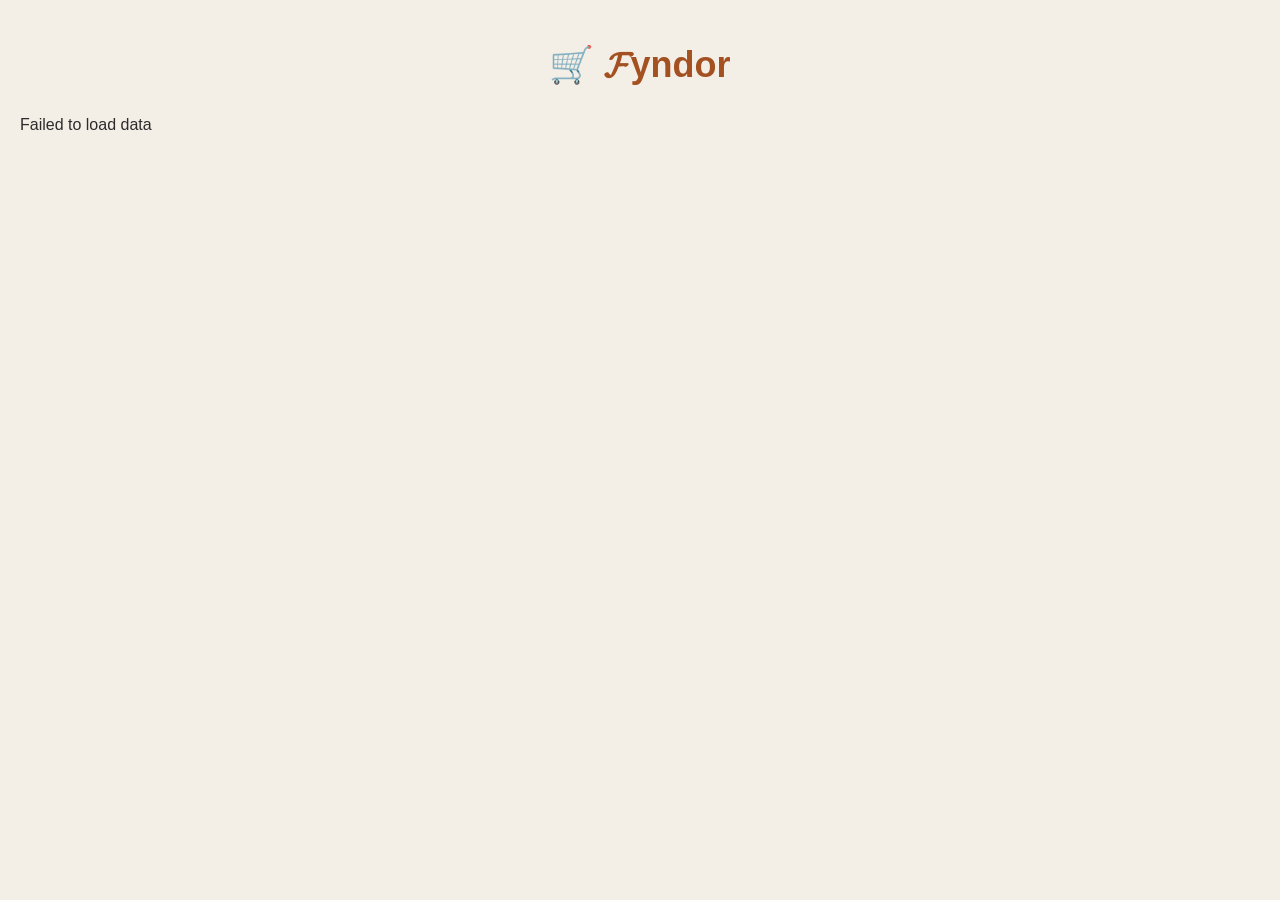
==== index.html @ 60ca935a "fetched data" ====
<!DOCTYPE html>
<html lang="en">
<head>
  <meta charset="UTF-8">
  <title>Fyndor</title>
  <link rel="stylesheet" href="style.css">
</head>
<body>

  <h1 class="title">🛒 𝓕yndor</h1>

  <div id="products" class="products"></div>

  <script src="script.js"></script>
</body>
</html>
---- style.css ----
body {
  margin: 0;
  padding: 20px;
  background: #f4efe6;
  font-family: Arial, sans-serif;
  color: #2c2c2c;
}

.title {
  text-align: center;
  font-size: 36px;
  color: #a45122;
  margin-bottom: 30px;
}

.products {
  display: grid;
  grid-template-columns: repeat(auto-fit, minmax(220px, 1fr));
  gap: 20px;
}

.card {
  background: #ffffff;
  border-radius: 10px;
  padding: 15px;
  border: 1px solid #ddd;
  transition: 0.2s;
}

.card:hover {
  transform: translateY(-5px);
}

.card img {
  width: 100%;
  height: 150px;
  object-fit: contain;
}

.card h3 {
  font-size: 14px;
  margin: 10px 0;
}

.price {
  font-size: 18px;
  font-weight: bold;
  color: #c96f3b;
}
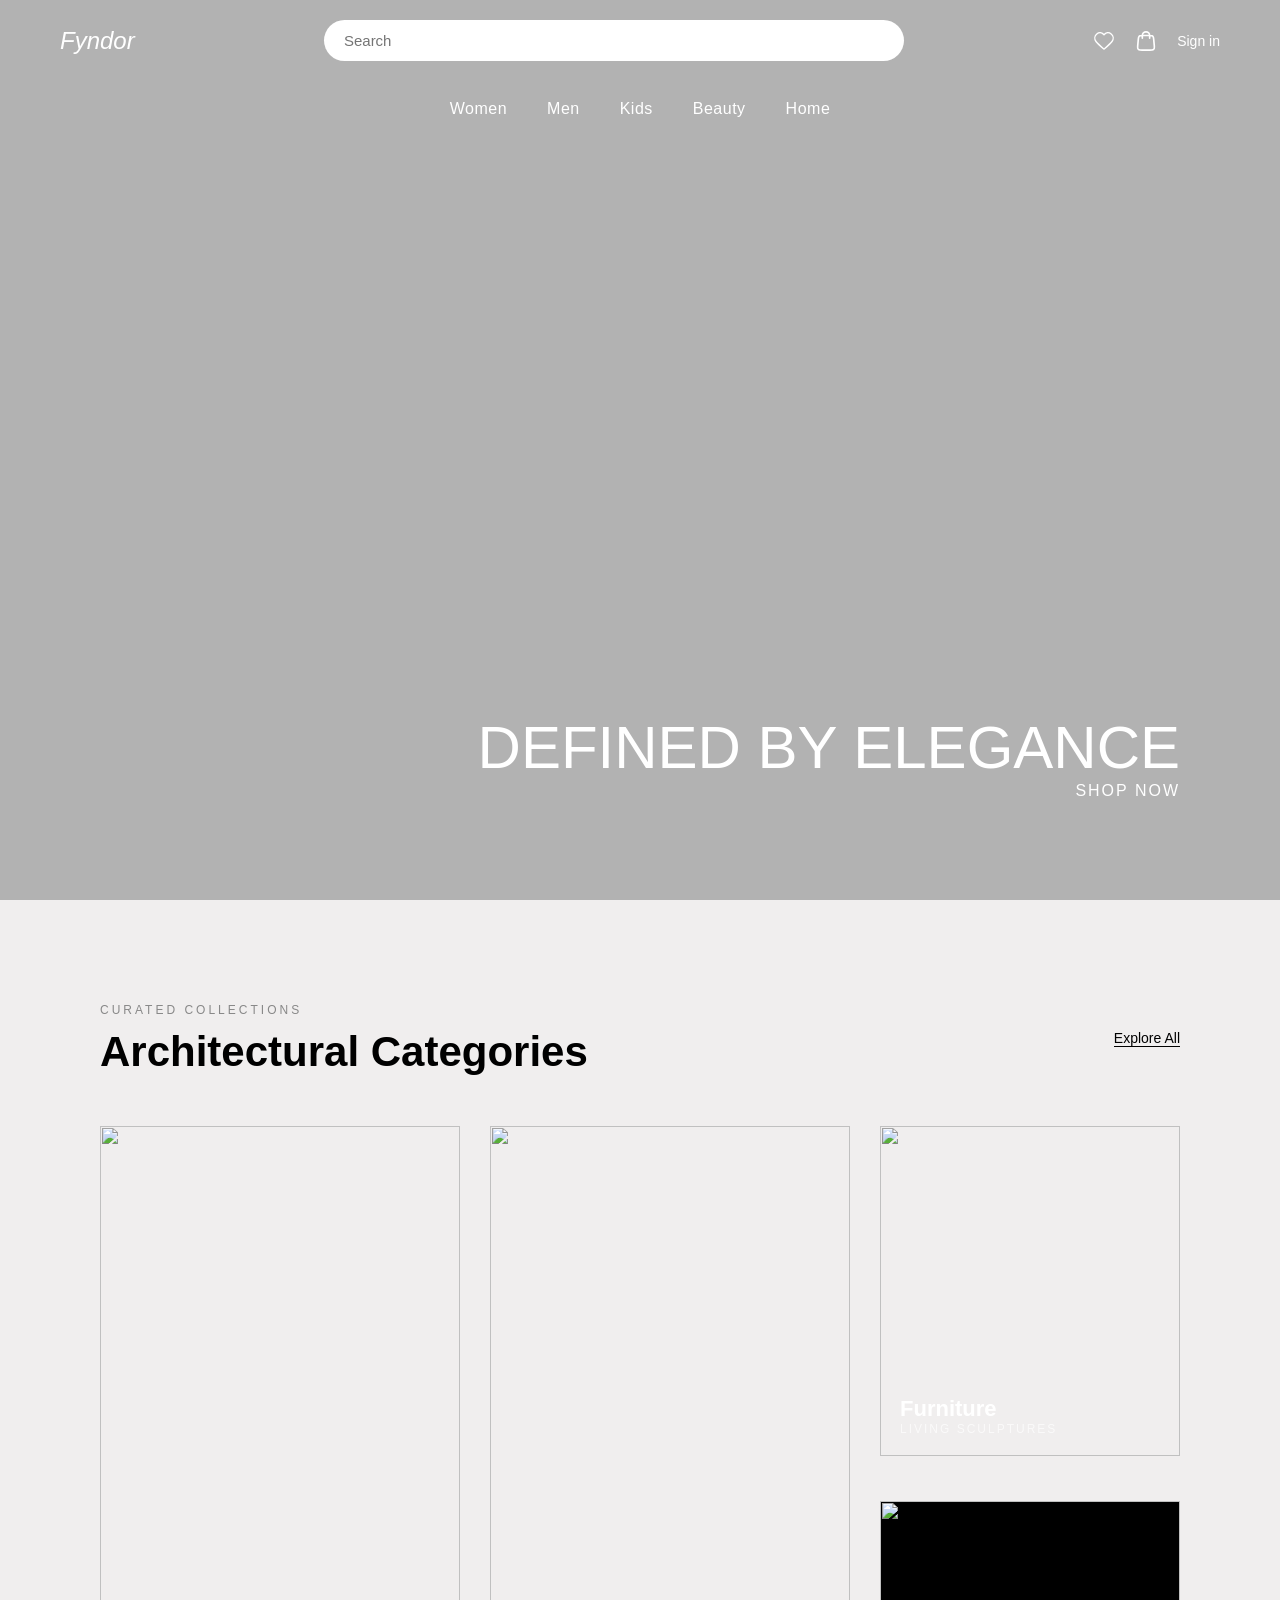
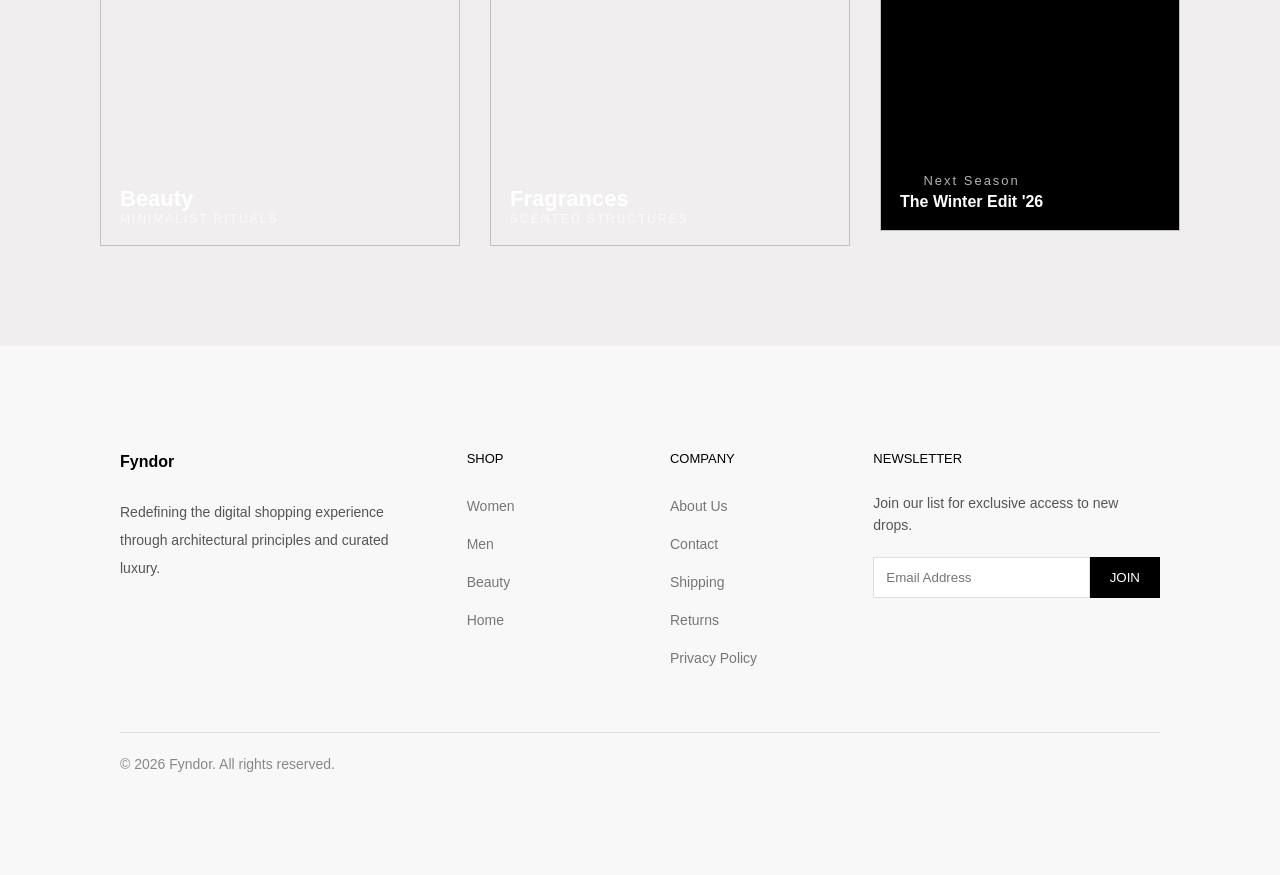
==== commit 65a80a95: "added ui,changed api" ====
--- a/index.html
+++ b/index.html
@@ -1,16 +1,161 @@
-<!DOCTYPE html>
+<!doctype html>
 <html lang="en">
-<head>
-  <meta charset="UTF-8">
-  <title>Fyndor</title>
-  <link rel="stylesheet" href="style.css">
-</head>
-<body>
+  <head>
+    <meta charset="UTF-8" />
+    <title>Fyndor</title>
+    <link rel="stylesheet" href="style.css" />
+  </head>
+  <body>
+    <div class="header">
+      <div class="box"></div>
 
-  <h1 class="title">🛒 𝓕yndor</h1>
+      <div class="top-nav">
+        <div class="logo">Fyndor</div>
 
-  <div id="products" class="products"></div>
+        <div class="search">
+          <input type="text" placeholder="Search" />
+        </div>
 
-  <script src="script.js"></script>
-</body>
-</html>+        <div class="right">
+              <svg viewBox="0 0 24 24" fill="none">
+      <path d="M11.9932 5.13581C9.9938 2.7984 6.65975 2.16964 4.15469 4.31001C1.64964 6.45038 1.29697 10.029 3.2642 12.5604C4.89982 14.6651 9.84977 19.1041 11.4721 20.5408C11.6536 20.7016 11.7444 20.7819 11.8502 20.8135C11.9426 20.8411 12.0437 20.8411 12.1361 20.8135C12.2419 20.7819 12.3327 20.7016 12.5142 20.5408C14.1365 19.1041 19.0865 14.6651 20.7221 12.5604C22.6893 10.029 22.3797 6.42787 19.8316 4.31001C17.2835 2.19216 13.9925 2.7984 11.9932 5.13581Z"
+      stroke="currentColor"
+      stroke-width="1.5"
+      stroke-linecap="round"
+      stroke-linejoin="round"/>
+    </svg>
+          <svg viewBox="0 0 24 24" fill="none">
+            <path
+              d="M16.0004 9V6C16.0004 3.79086 14.2095 2 12.0004 2C9.79123 2 8.00037 3.79086 8.00037 6V9M3.59237 10.352L2.99237 16.752C2.82178 18.5717 2.73648 19.4815 3.03842 20.1843C3.30367 20.8016 3.76849 21.3121 4.35839 21.6338C5.0299 22 5.94374 22 7.77142 22H16.2293C18.057 22 18.9708 22 19.6423 21.6338C20.2322 21.3121 20.6971 20.8016 20.9623 20.1843C21.2643 19.4815 21.179 18.5717 21.0084 16.752L20.4084 10.352C20.2643 8.81535 20.1923 8.04704 19.8467 7.46616C19.5424 6.95458 19.0927 6.54511 18.555 6.28984C17.9444 6 17.1727 6 15.6293 6L8.37142 6C6.82806 6 6.05638 6 5.44579 6.28984C4.90803 6.54511 4.45838 6.95458 4.15403 7.46616C3.80846 8.04704 3.73643 8.81534 3.59237 10.352Z"
+              stroke="currentColor"
+              stroke-width="1.8"
+              stroke-linecap="round"
+              stroke-linejoin="round"
+            />
+          </svg>
+          <a href="#">Sign in</a>
+        </div>
+      </div>
+
+      <div class="menu">
+        <a href="#">Women</a>
+        <a href="#">Men</a>
+        <a href="#">Kids</a>
+        <a href="#">Beauty</a>
+        <a href="#">Home</a>
+      </div>
+
+      <div class="content">
+        <h1>DEFINED BY ELEGANCE</h1>
+        <a href="./shop.html">SHOP NOW</a>
+      </div>
+    </div>
+
+  
+<div class="mid">
+
+  <div class="heading">
+    <div>
+      <small>CURATED COLLECTIONS</small>
+      <h1>Architectural Categories</h1>
+    </div>
+    <a href="shop.html">Explore All</a>
+  </div>
+
+  <div class="categories">
+
+    <div class="card">
+      <img src="https://images.unsplash.com/photo-1739979054787-719a848cd684?w=900&auto=format&fit=crop&q=60&ixlib=rb-4.1.0&ixid=M3wxMjA3fDB8MHxzZWFyY2h8NDl8fGJlYXV0eSUyMHByb2R1Y3RzJTIwbWVufGVufDB8MXwwfHx8MA%3D%3D">
+      <div class="text">
+        <h3>Beauty</h3>
+        <p>MINIMALIST RITUALS</p>
+      </div>
+    </div>
+
+    <div class="card">
+      <img width="600" height="800" src="https://images.unsplash.com/photo-1759793500112-c588839cfc6e?w=900&auto=format&fit=crop&q=60&ixlib=rb-4.1.0&ixid=M3wxMjA3fDB8MHxzZWFyY2h8MTE4fHxwZXJmdW1lJTIwYm90dGxlfGVufDB8MXwwfHx8MA%3D%3D">
+      <div class="text">
+        <h3>Fragrances</h3>
+        <p>SCENTED STRUCTURES</p>
+      </div>
+    </div>
+
+    <div class="right-col">
+
+      <div class="small-card">
+        <img src="https://plus.unsplash.com/premium_photo-1681487762009-6c81a476c607?w=900&auto=format&fit=crop&q=60&ixlib=rb-4.1.0&ixid=M3wxMjA3fDB8MHxzZWFyY2h8OXx8aW50ZXJpb3IlMjBkYXJrfGVufDB8MnwwfHx8MA%3D%3D">
+        <div class="text">
+          <h3>Furniture</h3>
+          <p>LIVING SCULPTURES</p>
+        </div>
+      </div>
+
+      <div class="small-card dark">
+        <img src="https://images.unsplash.com/photo-1627902253218-5c8b77016ecb?w=900&auto=format&fit=crop&q=60&ixlib=rb-4.1.0&ixid=M3wxMjA3fDB8MHxzZWFyY2h8ODl8fGJldWF0aWZ1bCUyMGdpcmwlMjB3aW50ZXJ8ZW58MHwyfDB8fHww">
+        <div class="text">
+          <p>Next Season</p>
+          <h4>The Winter Edit '26</h4>
+        </div>
+      </div>
+
+    </div>
+
+  </div>
+
+</div>
+
+
+
+
+
+
+
+    
+<div class="foot">
+
+  <div class="foot-container">
+
+    <div>
+      <h3 style="font-size: 16px; font-weight: 600;">Fyndor</h3>
+      <p style="line-height: 2;">
+        Redefining the digital shopping experience through architectural
+        principles and curated luxury.
+      </p>
+    </div>
+
+    <div>
+      <h3>SHOP</h3>
+      <a href="#">Women</a>
+      <a href="#">Men</a>
+      <a href="#">Beauty</a>
+      <a href="#">Home</a>
+    </div>
+
+    <div>
+      <h3>COMPANY</h3>
+      <a href="#">About Us</a>
+      <a href="#">Contact</a>
+      <a href="#">Shipping</a>
+      <a href="#">Returns</a>
+      <a href="#">Privacy Policy</a>
+    </div>
+
+    <div>
+      <h3>NEWSLETTER</h3>
+      <p>Join our list for exclusive access to new drops.</p>
+
+      <div class="news">
+        <input type="email" placeholder="Email Address">
+        <button>JOIN</button>
+      </div>
+    </div>
+
+  </div>
+
+  <div class="end">
+    <p>© 2026 Fyndor. All rights reserved.</p>
+  </div>
+
+</div>    
+  </body>
+</html>
--- a/style.css
+++ b/style.css
@@ -1,49 +1,308 @@
+* {
+  margin: 0;
+  padding: 0;
+  box-sizing: border-box;
+  font-family: 'Segoe UI', sans-serif;
+}
+a{
+    text-decoration: none;
+}
 body {
-  margin: 0;
-  padding: 20px;
-  background: #f4efe6;
-  font-family: Arial, sans-serif;
-  color: #2c2c2c;
-}
-
-.title {
+  overflow-x: hidden;
+}
+
+.header {
+  height: 100vh;
+  background: url("https://images.unsplash.com/photo-1533481405265-e9ce0c044abb?q=80&w=2232&auto=format&fit=crop") ;
+  background-repeat: no-repeat;
+  background-size: cover;
+  background-position: center;
+  position: relative;
+  color: white;
+}
+
+.box {
+  position: absolute;
+  inset: 0;
+  background: rgba(0,0,0,0.3);
+}
+
+.top-nav {
+  position: absolute;
+  width: 100%;
+  padding: 20px 60px;
+  display: flex;
+  align-items: center;
+  justify-content: space-between;
+  z-index: 2;
+}
+
+.logo {
+  font-size: 24px;
+  font-weight: 300;
+  font-style: italic;
+}
+
+.search {
+  width: 50%;
+}
+
+.search input {
+  width: 100%;
+  padding: 12px 20px;
+  border-radius: 25px;
+  border: none;
+  font-size: 15px;
+}
+
+.right {
+  display: flex;
+  align-items: center;
+  gap: 20px;
+  font-size: 14px;
+}
+
+.right svg {
+  width: 22px;
+  height: 22px;
+  color: white; 
+  cursor: pointer;
+  transition: 0.3s;
+}
+.right svg:hover {
+  color: #ddd;
+}
+.right a{
+  color: white;
+  transition: 0.3s;
+}
+.right a:hover {
+  color: #ddd;
+}
+.menu {
+  position: absolute;
+  top: 100px;
+  width: 100%;
+  display: flex;
+  justify-content: center;
+  gap: 40px;
+  z-index: 2;
+}
+
+.menu a {
+  color: white;
+  font-size: 16px;
+  font-weight: 500;
+  letter-spacing: 0.5px;
+}
+.menu a:hover{
+    border-bottom: 0.5px solid white;
+}
+
+
+.content {
+  position: absolute;
+  bottom: 100px;
+  right: 100px;
+  text-align: right;
+  z-index: 2;
+}
+
+.content h1 {
+  font-size: 60px;
+  font-weight:500;
+}
+
+.content a {
+  color: white;
+  margin-top: 10px;
+  letter-spacing: 2px;
+}
+.content a:hover {
+  border-bottom: 1px solid white;
+}
+
+
+
+.mid {
+  padding: 100px 100px;
+  background: #f0eeee;
+}
+
+.heading {
+  display: flex;
+  justify-content: space-between;
+  align-items: center;
+  margin-bottom: 50px;
+}
+
+.heading small {
+  letter-spacing: 3px;
+  color: #888;
+  font-size: 12px;
+}
+
+.heading h1 {
+  font-size: 42px;
+  margin-top: 10px;
+}
+
+.heading a {
+  color: black;
+  border-bottom: 0.4px solid rgb(0, 0, 0);
+  font-size: 14px;
+  transition: 0.3s;
+}
+.heading a:hover {
+  color: #555;
+}
+
+.categories {
+  display: grid;
+  grid-template-columns: 1.2fr 1.2fr 1fr;
+  gap: 30px;
+}
+
+.card {
+  position: relative;
+  height: 720px;
+  overflow: hidden;
+}
+
+.card img {
+  width: 100%;
+  height: 100%;
+  object-fit: cover;
+  transition: 0.4s;
+}
+
+.card:hover img {
+  transform: scale(1.05);
+}
+
+.text {
+  position: absolute;
+  bottom: 20px;
+  left: 20px;
+  color: white;
+}
+
+.text h3 {
+  font-size: 22px;
+}
+
+.text p {
+  font-size: 12px;
+  letter-spacing: 2px;
+  opacity: 0.7;
+}
+
+.right-col {
+  display: grid;
+  grid-template-rows: 1fr 1fr;
+  gap: 30px;
+}
+
+.small-card {
+  position: relative;
+  height: 330px;
+  overflow: hidden;
+}
+.small-card img {
+  transition: 0.4s;
+  width: 100%;
+  height: 100%;
+  object-fit: cover;
+}
+
+.small-card:hover img {
+  transform: scale(1.05);
+}
+
+.dark {
+  background: black;
+  color: white;
+  display: flex;
+  align-items: center;
+  justify-content: center;
   text-align: center;
-  font-size: 36px;
-  color: #a45122;
-  margin-bottom: 30px;
-}
-
-.products {
+}
+
+.dark p {
+  font-size: 13px;
+  opacity: 0.7;
+}
+
+.dark h4 {
+  margin-top: 5px;
+}
+
+
+
+
+
+
+
+.foot {
+  background: #f8f8f8;
+  padding: 100px 120px;
+  color: #555;
+}
+
+.foot-container {
   display: grid;
-  grid-template-columns: repeat(auto-fit, minmax(220px, 1fr));
-  gap: 20px;
-}
-
-.card {
-  background: #ffffff;
-  border-radius: 10px;
-  padding: 15px;
+  grid-template-columns: 2fr 1fr 1fr 2fr;
+  gap: 60px;
+}
+
+.foot h3 {
+  color: black;
+  margin-bottom: 20px;
+  font-size: 13px;
+  font-weight: 500;
+  line-height: 2;
+}
+
+.foot a {
+  display: block;
+  color: #777;
+  line-height: 2;
+  margin-bottom: 10px;
+  font-size: 14px;
+}
+
+.foot a:hover {
+  color: black;
+}
+
+.foot p {
+  line-height: 1.6;
+  font-size: 14px;
+}
+
+.news {
+  display: flex;
+  margin-top: 20px;
+}
+
+.news input {
+  flex: 1;
+  padding: 12px;
   border: 1px solid #ddd;
-  transition: 0.2s;
-}
-
-.card:hover {
-  transform: translateY(-5px);
-}
-
-.card img {
-  width: 100%;
-  height: 150px;
-  object-fit: contain;
-}
-
-.card h3 {
-  font-size: 14px;
-  margin: 10px 0;
-}
-
-.price {
-  font-size: 18px;
-  font-weight: bold;
-  color: #c96f3b;
-}+}
+
+.news button {
+  padding: 12px 20px;
+  background: black;
+  color: white;
+  border: none;
+  cursor: pointer;
+}
+
+.end {
+  margin-top: 50px;
+  padding-top: 20px;
+  border-top: 1px solid #ddd;
+  font-size: 13px;
+  color: #888;
+}
